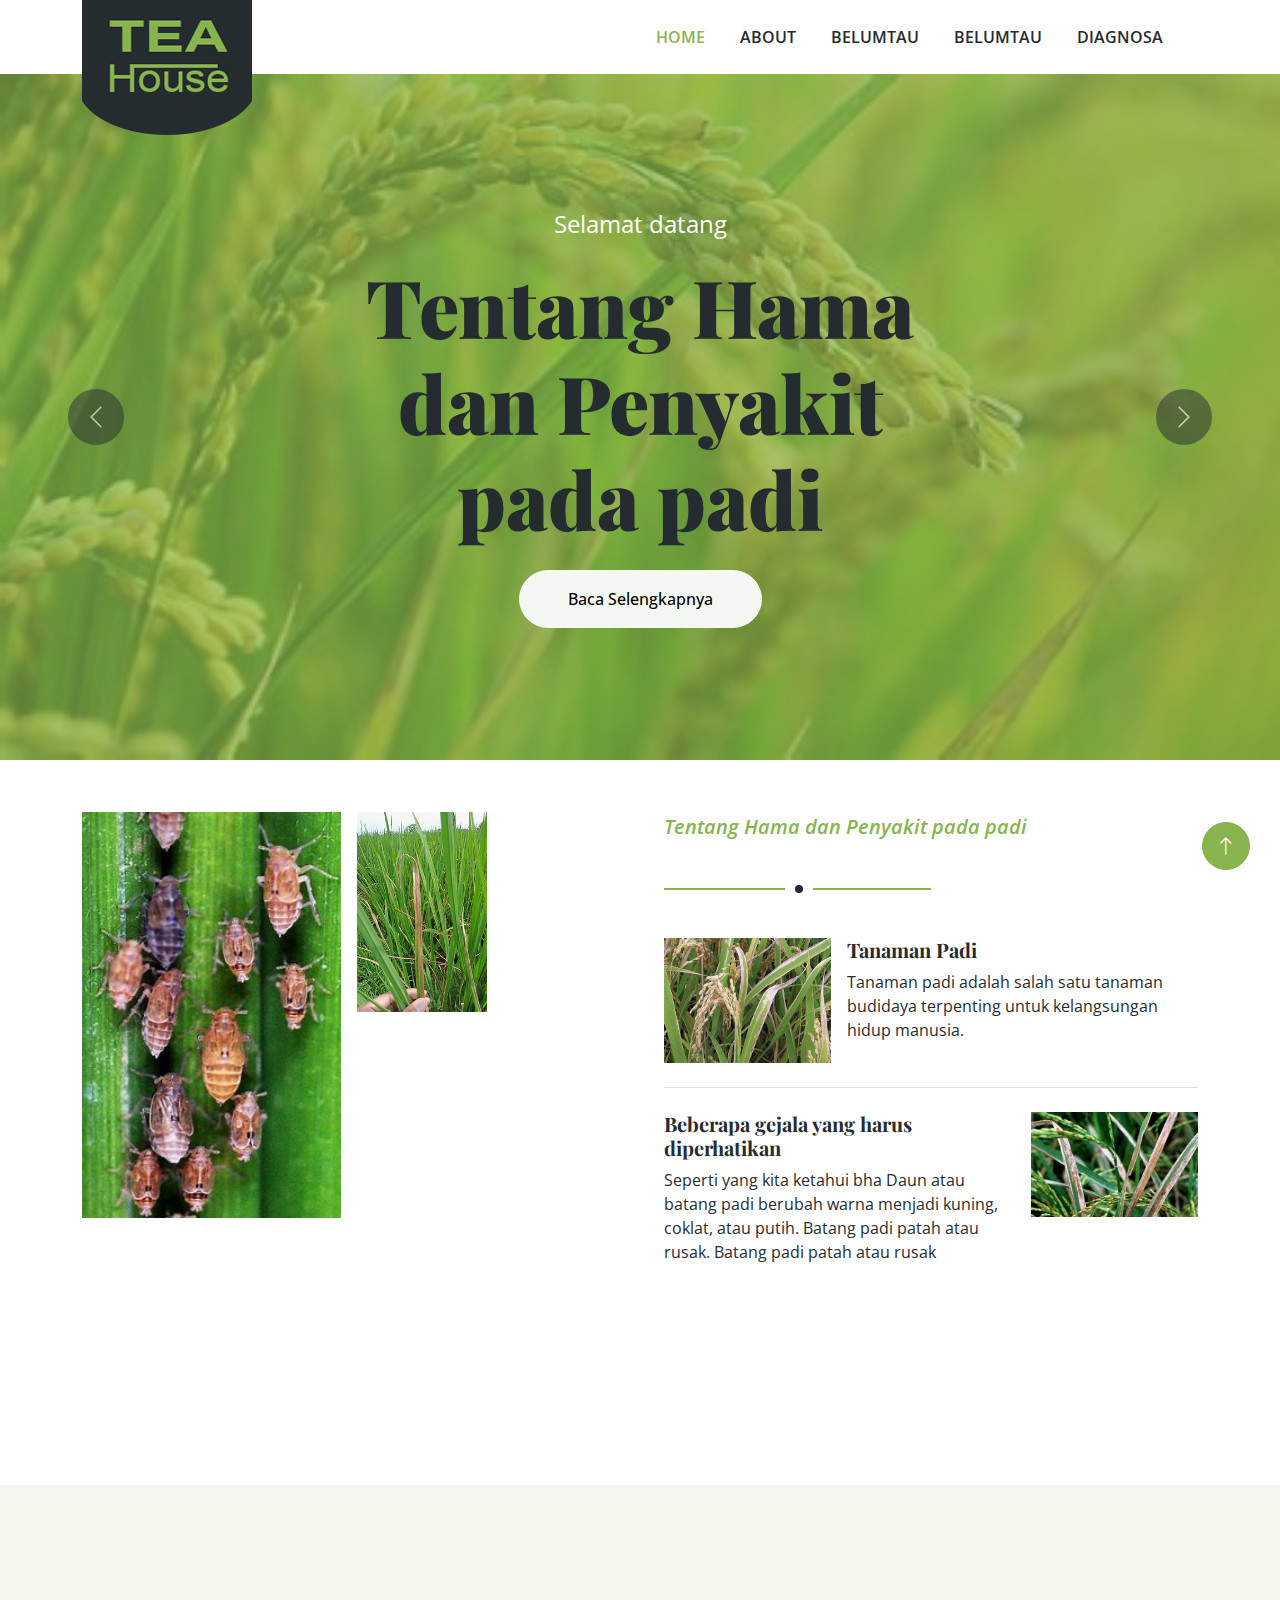
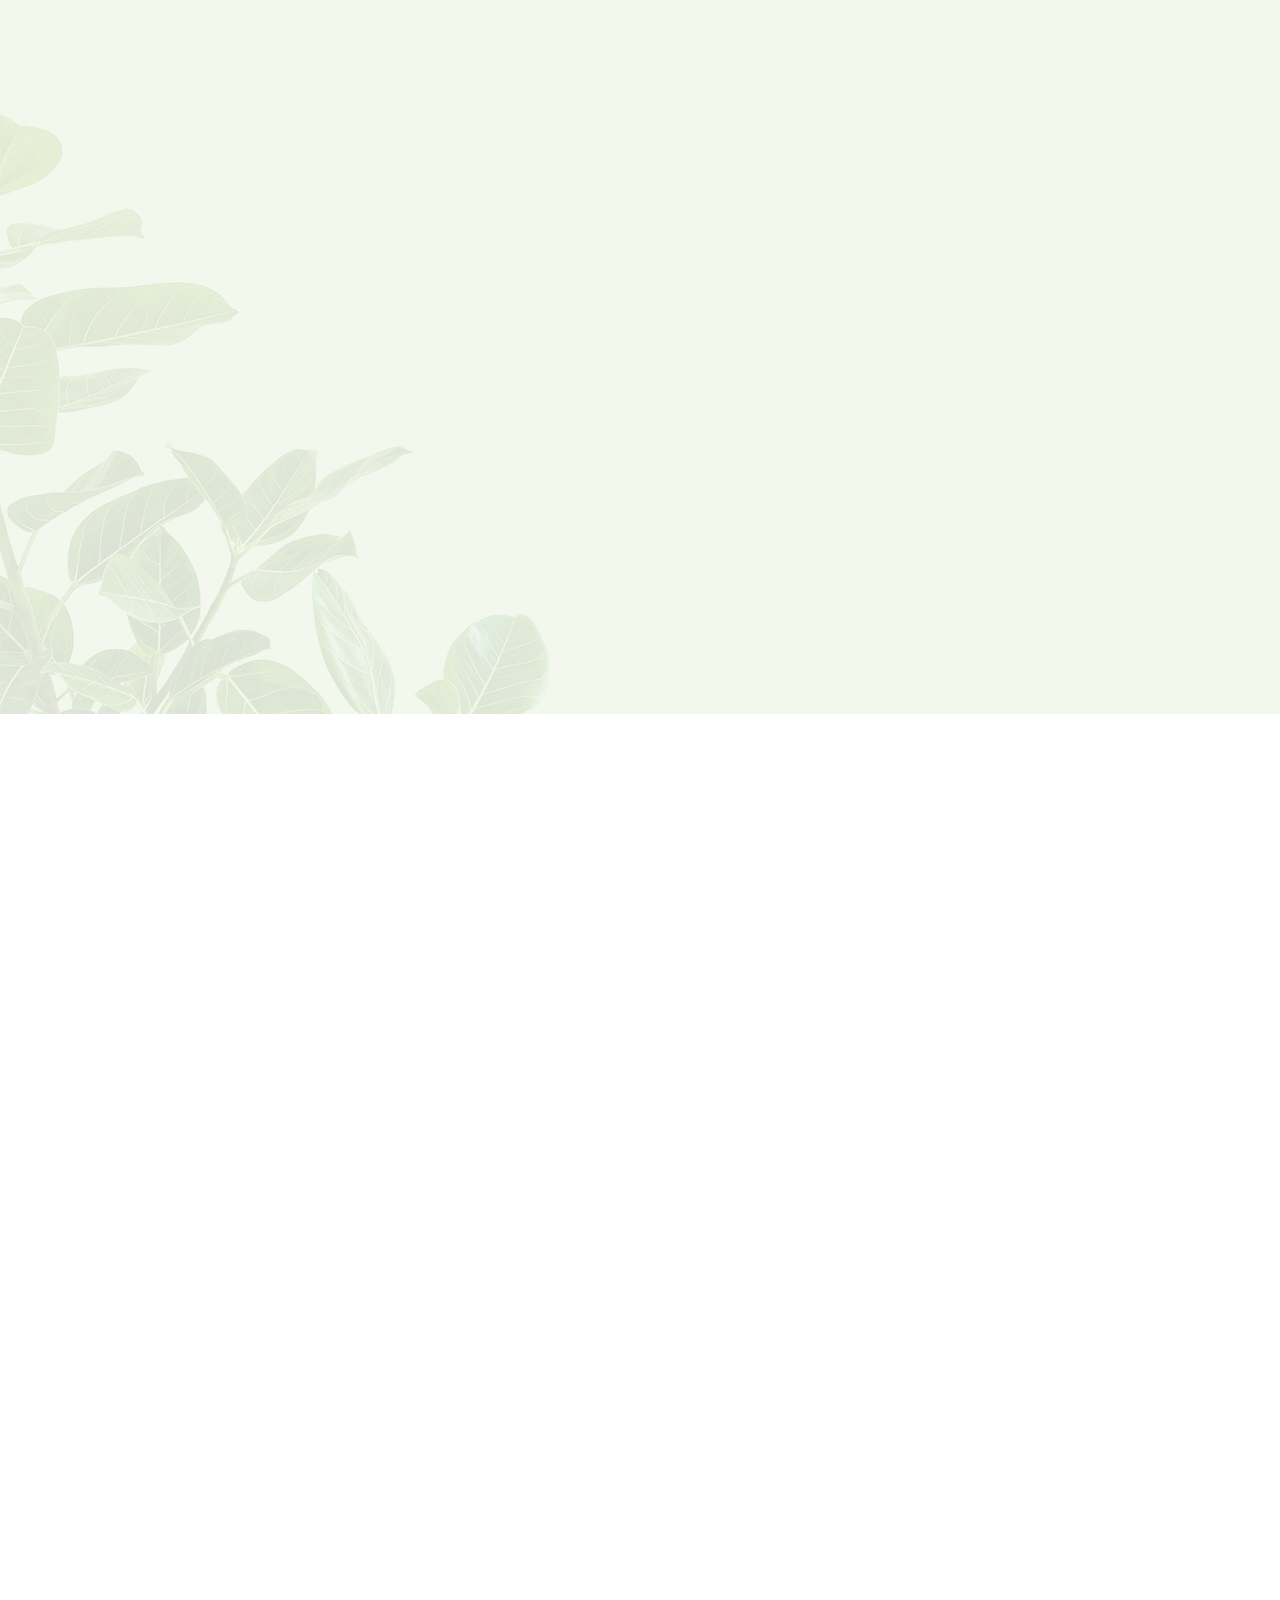
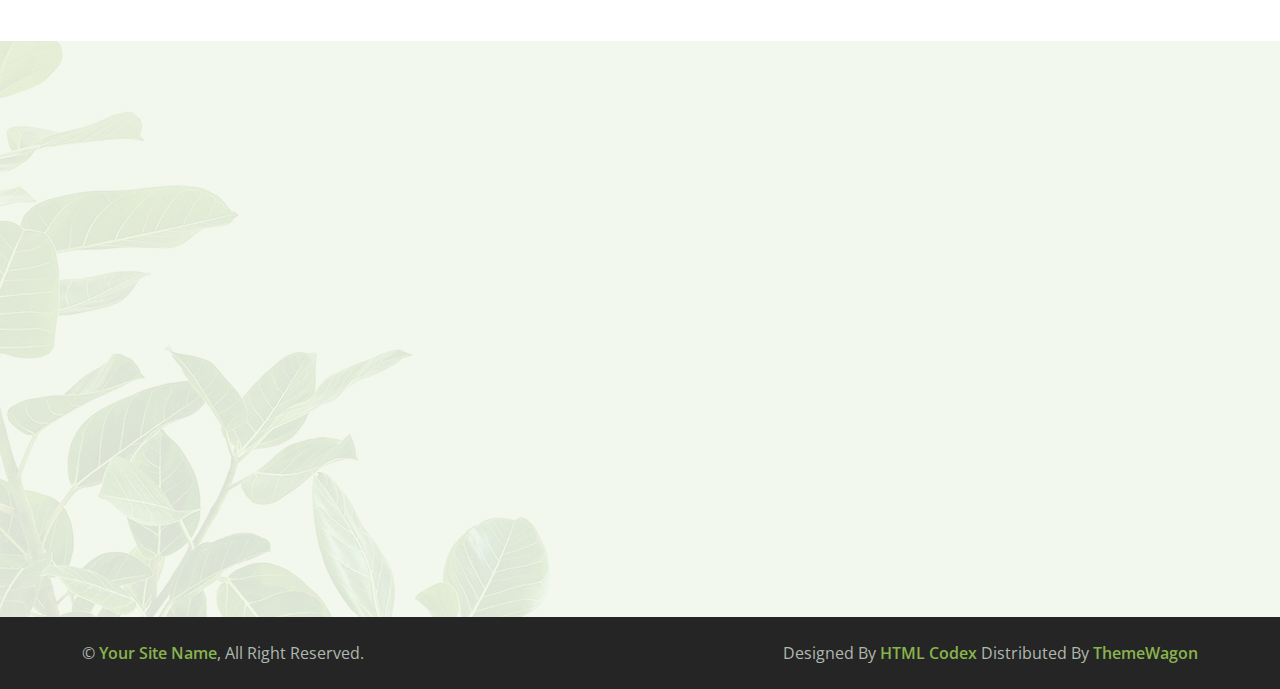
==== Interface/index.html @ 8bc19a16 "[+] Add Interface User" ====
<!DOCTYPE html>
    <html lang="en">
        <head>
            <meta charset="utf-8">
            <title>Tea House - Tea Shop Website Template</title>
            <meta content="width=device-width, initial-scale=1.0" name="viewport">
            <meta content="" name="keywords">
            <meta content="" name="description">
            <!-- Favicon -->
            <link href="img/favicon.ico" rel="icon">
            <!-- Google Web Fonts -->
            <link rel="preconnect" href="https://fonts.googleapis.com">
            <link rel="preconnect" href="https://fonts.gstatic.com" crossorigin>
            <link href="https://fonts.googleapis.com/css2?family=Open+Sans:wght@400;600&family=Playfair+Display:wght@700;900&display=swap" rel="stylesheet">
            <!-- Icon Font Stylesheet -->
            <link href="https://cdnjs.cloudflare.com/ajax/libs/font-awesome/5.10.0/css/all.min.css" rel="stylesheet">
            <link href="https://cdn.jsdelivr.net/npm/bootstrap-icons@1.4.1/font/bootstrap-icons.css" rel="stylesheet">
            <!-- Libraries Stylesheet -->
            <link href="lib/animate/animate.min.css" rel="stylesheet">
            <link href="lib/owlcarousel/assets/owl.carousel.min.css" rel="stylesheet">
            <!-- Customized Bootstrap Stylesheet -->
            <link href="css/bootstrap.min.css" rel="stylesheet">
            <!-- Template Stylesheet -->
            <link href="css/style.css" rel="stylesheet">
        </head>

            <body>
<!-- Spinner Start -->
                <div id="spinner" class="show bg-white position-fixed translate-middle w-100 vh-100 top-50 start-50 d-flex align-items-center justify-content-center">
                    <div class="spinner-border text-primary" role="status" style="width: 3rem; height: 3rem;"></div>
                </div>
<!-- Spinner End -->

<!-- Navbar Start -->
                <div class="container-fluid bg-white sticky-top">
                    <div class="container">
                        <nav class="navbar navbar-expand-lg bg-white navbar-light py-2 py-lg-0">
                            <a href="index.html" class="navbar-brand">
                                <img class="img-fluid" src="img/logo.png" alt="Logo">
                            </a>
                            <button type="button" class="navbar-toggler ms-auto me-0" data-bs-toggle="collapse" data-bs-target="#navbarCollapse">
                                <span class="navbar-toggler-icon"></span>
                            </button>
                            <div class="collapse navbar-collapse" id="navbarCollapse">
                                <div class="navbar-nav ms-auto">
                                    <a href="index.html" class="nav-item nav-link active">Home</a>
                                    <a href="index.html" class="nav-item nav-link halo">About</a>
                                    <a href="index.html" class="nav-item nav-link">belumtau</a>
                                    <a href="index.html" class="nav-item nav-link">belumtau</a>
                                    <a href="form.html" class="nav-item nav-link">diagnosa</a>
                                </div>
                            </div>
                        </nav>
                    </div>
                </div>
<!-- Navbar End -->

<!-- Carousel Start -->
                <div class="container-fluid px-0 mb-5">
                    <div id="header-carousel" class="carousel slide carousel-fade" data-bs-ride="carousel">
                        <div class="carousel-inner">
                            <div class="carousel-item active">
                                <img class="w-100" src="img/bg3.jpg" alt="Image">
                                <div class="carousel-caption">
                                    <div class="container">
                                        <div class="row justify-content-center">
                                            <div class="col-lg-7 text-center">
                                                <p class="fs-4 text-white animated zoomIn">Selamat datang</p>
                                                <h1 class="display-1 text-dark mb-4 animated zoomIn">Tentang Hama dan Penyakit pada padi</h1>
                                                <a href="about.html" class="btn btn-light rounded-pill py-3 px-5 animated zoomIn">Baca Selengkapnya</a>
                                            </div>
                                        </div>
                                    </div>
                                </div>
                            </div>
                            <div class="carousel-item">
                                <img class="w-100" src="img/bg2.jpg" alt="Image">
                                <div class="carousel-caption">
                                    <div class="container">
                                        <div class="row justify-content-center">
                                            <div class="col-lg-7 text-center">
                                                <p class="fs-4 text-white animated zoomIn">Selamat datang</p>
                                                <h1 class="display-1 text-dark mb-4 animated zoomIn">Apa gejala Hama dan Penyakit pada padi?</h1>
                                                <a href="about.html" class="btn btn-light rounded-pill py-3 px-5 animated zoomIn">Baca Selengkapnya</a>
                                            </div>
                                        </div>
                                    </div>
                                </div>
                            </div>
                            <div class="carousel-item">
                                <img class="w-100" src="img/bg.jpg" alt="Image">
                                <div class="carousel-caption">
                                    <div class="container">
                                        <div class="row justify-content-center">
                                            <div class="col-lg-7 text-center">
                                                <p class="fs-4 text-white animated zoomIn">Selamat datang</p>
                                                <h1 class="display-1 text-dark mb-4 animated zoomIn">Apakah Hama dan Penyakit pada padi dapat disembuhkan?</h1>
                                                <a href="about.html" class="btn btn-light rounded-pill py-3 px-5 animated zoomIn">Baca Selengkapnya</a>
                                            </div>
                                        </div>
                                    </div>
                                </div>
                            </div>
                        </div>
                        <button class="carousel-control-prev" type="button" data-bs-target="#header-carousel"
                            data-bs-slide="prev">
                            <span class="carousel-control-prev-icon" aria-hidden="true"></span>
                            <span class="visually-hidden">Previous</span>
                        </button>
                        <button class="carousel-control-next" type="button" data-bs-target="#header-carousel"
                            data-bs-slide="next">
                            <span class="carousel-control-next-icon" aria-hidden="true"></span>
                            <span class="visually-hidden">Next</span>
                        </button>
                    </div>
                </div>
<!-- Carousel End -->


                <!-- About Start -->
                <div class="container-xxl py-1" id="halo">
                    <div class="container">
                        <div class="row g-5">
                            <div class="col-lg-6">
                                <div class="row g-3">
                                    <div class="col-6 text-end">
                                        <img class="img-fluid bg-white w-100 mb-3 wow fadeIn" data-wow-delay="0.1s" src="img/hama.jpg" alt="">
                                        <img class="img-fluid bg-white w-50 wow fadeIn" data-wow-delay="0.2s" src="img/hama2.jpg" alt="">
                                    </div>
                                    <div class="col-6">
                                        <img class="img-fluid bg-white w-50 mb-3 wow fadeIn" data-wow-delay="0.3s" src="img/penyakit.jpg" alt="">
                                        <img class="img-fluid bg-white w-100 wow fadeIn" data-wow-delay="0.4s" src="img/penyakit2.jpg" alt="">
                                    </div>
                                </div>
                            </div>
                            <div class="col-lg-6 wow fadeIn" data-wow-delay="0.5s">
                                <div class="section-title">
                                    <p class="fs-5 fw-medium fst-italic text-primary">Tentang Hama dan Penyakit pada padi</p>
                                </div>
                                <div class="row g-3 mb-4">
                                    <div class="col-sm-4">
                                        <img class="img-fluid bg-white w-100" src="img/about1.jpg" alt="">
                                    </div>
                                    <div class="col-sm-8">
                                        <h5>Tanaman Padi</h5>
                                        <p class="mb-0">Tanaman padi adalah salah satu tanaman budidaya terpenting untuk kelangsungan hidup manusia.</p>
                                    </div>
                                </div>
                                <div class="border-top mb-4"></div>
                                <div class="row g-3">
                                    <div class="col-sm-8">
                                        <h5>Beberapa gejala yang harus diperhatikan</h5>
                                        <p class="mb-0">Seperti yang kita ketahui bha Daun atau batang padi berubah warna menjadi kuning, coklat, atau putih. Batang padi patah atau rusak.
                                            Batang padi patah atau rusak </p>
                                    </div>
                                    <div class="col-sm-4">
                                        <img class="img-fluid bg-white w-100" src="img/about2.jpg" alt="">
                                    </div>
                                </div>
                            </div>
                        </div>
                    </div>
                </div>
                <!-- About End -->


                <!-- Products Start -->
                <div class="container-fluid product py-5 my-5">
                    <div class="container py-5">
                        <div class="section-title text-center mx-auto wow fadeInUp" data-wow-delay="0.1s" style="max-width: 500px;">
                            <p class="fs-5 fw-medium fst-italic text-primary">Our Products</p>
                            <h1 class="display-6">Tea has a complex positive effect on the body</h1>
                        </div>
                        <div class="owl-carousel product-carousel wow fadeInUp" data-wow-delay="0.5s">
                            <a href="" class="d-block product-item rounded">
                                <img src="img/product-1.jpg" alt="">
                                <div class="bg-white shadow-sm text-center p-4 position-relative mt-n5 mx-4">
                                    <h4 class="text-primary">Green Tea</h4>
                                    <span class="text-body">Diam dolor diam ipsum sit diam amet diam et eos. Clita erat ipsum</span>
                                </div>
                            </a>
                            <a href="" class="d-block product-item rounded">
                                <img src="img/product-2.jpg" alt="">
                                <div class="bg-white shadow-sm text-center p-4 position-relative mt-n5 mx-4">
                                    <h4 class="text-primary">Black Tea</h4>
                                    <span class="text-body">Diam dolor diam ipsum sit diam amet diam et eos. Clita erat ipsum</span>
                                </div>
                            </a>
                            <a href="" class="d-block product-item rounded">
                                <img src="img/product-3.jpg" alt="">
                                <div class="bg-white shadow-sm text-center p-4 position-relative mt-n5 mx-4">
                                    <h4 class="text-primary">Spiced Tea</h4>
                                    <span class="text-body">Diam dolor diam ipsum sit diam amet diam et eos. Clita erat ipsum</span>
                                </div>
                            </a>
                            <a href="" class="d-block product-item rounded">
                                <img src="img/product-4.jpg" alt="">
                                <div class="bg-white shadow-sm text-center p-4 position-relative mt-n5 mx-4">
                                    <h4 class="text-primary">Organic Tea</h4>
                                    <span class="text-body">Diam dolor diam ipsum sit diam amet diam et eos. Clita erat ipsum</span>
                                </div>
                            </a>
                        </div>
                    </div>
                </div>
                <!-- Products End -->

                <!-- Store Start -->
                <div class="container-xxl py-5">
                    <div class="container">
                        <div class="section-title text-center mx-auto wow fadeInUp" data-wow-delay="0.1s" style="max-width: 500px;">
                            <p class="fs-5 fw-medium fst-italic text-primary">Online Store</p>
                            <h1 class="display-6">Want to stay healthy? Choose tea taste</h1>
                        </div>
                        <div class="row g-4">
                            <div class="col-lg-4 col-md-6 wow fadeInUp" data-wow-delay="0.1s">
                                <div class="store-item position-relative text-center">
                                    <img class="img-fluid" src="img/store-product-1.jpg" alt="">
                                    <div class="p-4">
                                        <div class="text-center mb-3">
                                            <small class="fa fa-star text-primary"></small>
                                            <small class="fa fa-star text-primary"></small>
                                            <small class="fa fa-star text-primary"></small>
                                            <small class="fa fa-star text-primary"></small>
                                            <small class="fa fa-star text-primary"></small>
                                        </div>
                                        <h4 class="mb-3">Nature close tea</h4>
                                        <p>Aliqu diam amet diam et eos. Clita erat ipsum lorem erat ipsum lorem sit sed</p>
                                        <h4 class="text-primary">$19.00</h4>
                                    </div>
                                    <div class="store-overlay">
                                        <a href="" class="btn btn-primary rounded-pill py-2 px-4 m-2">More Detail <i class="fa fa-arrow-right ms-2"></i></a>
                                        <a href="" class="btn btn-dark rounded-pill py-2 px-4 m-2">Add to Cart <i class="fa fa-cart-plus ms-2"></i></a>
                                    </div>
                                </div>
                            </div>
                            <div class="col-lg-4 col-md-6 wow fadeInUp" data-wow-delay="0.3s">
                                <div class="store-item position-relative text-center">
                                    <img class="img-fluid" src="img/store-product-2.jpg" alt="">
                                    <div class="p-4">
                                        <div class="text-center mb-3">
                                            <small class="fa fa-star text-primary"></small>
                                            <small class="fa fa-star text-primary"></small>
                                            <small class="fa fa-star text-primary"></small>
                                            <small class="fa fa-star text-primary"></small>
                                            <small class="fa fa-star text-primary"></small>
                                        </div>
                                        <h4 class="mb-3">Green tea tulsi</h4>
                                        <p>Aliqu diam amet diam et eos. Clita erat ipsum lorem erat ipsum lorem sit sed</p>
                                        <h4 class="text-primary">$19.00</h4>
                                    </div>
                                    <div class="store-overlay">
                                        <a href="" class="btn btn-primary rounded-pill py-2 px-4 m-2">More Detail <i class="fa fa-arrow-right ms-2"></i></a>
                                        <a href="" class="btn btn-dark rounded-pill py-2 px-4 m-2">Add to Cart <i class="fa fa-cart-plus ms-2"></i></a>
                                    </div>
                                </div>
                            </div>
                            <div class="col-lg-4 col-md-6 wow fadeInUp" data-wow-delay="0.5s">
                                <div class="store-item position-relative text-center">
                                    <img class="img-fluid" src="img/store-product-3.jpg" alt="">
                                    <div class="p-4">
                                        <div class="text-center mb-3">
                                            <small class="fa fa-star text-primary"></small>
                                            <small class="fa fa-star text-primary"></small>
                                            <small class="fa fa-star text-primary"></small>
                                            <small class="fa fa-star text-primary"></small>
                                            <small class="fa fa-star text-primary"></small>
                                        </div>
                                        <h4 class="mb-3">Instant tea premix</h4>
                                        <p>Aliqu diam amet diam et eos. Clita erat ipsum lorem erat ipsum lorem sit sed</p>
                                        <h4 class="text-primary">$19.00</h4>
                                    </div>
                                    <div class="store-overlay">
                                        <a href="" class="btn btn-primary rounded-pill py-2 px-4 m-2">More Detail <i class="fa fa-arrow-right ms-2"></i></a>
                                        <a href="" class="btn btn-dark rounded-pill py-2 px-4 m-2">Add to Cart <i class="fa fa-cart-plus ms-2"></i></a>
                                    </div>
                                </div>
                            </div>
                            <div class="col-12 text-center wow fadeInUp" data-wow-delay="0.1s">
                                <a href="" class="btn btn-primary rounded-pill py-3 px-5">View More Products</a>
                            </div>
                        </div>
                    </div>
                </div>
                <!-- Store End -->

<!-- Article Start -->
                <div class="container-xxl product py-5">
                    <div class="container">
                        <div class="row g-5">
                            <div class="col-lg-5 wow fadeIn" data-wow-delay="0.1s">
                                <img class="img-fluid" src="img/article.jpg" alt="">
                            </div>
                            <div class="col-lg-6 wow fadeIn" data-wow-delay="0.5s">
                                <div class="section-title">
                                    <p class="fs-5 fw-medium fst-italic text-primary">Featured Acticle</p>
                                    <h1 class="display-6">The history of tea leaf in the world</h1>
                                </div>
                                <p class="mb-4">Tempor erat elitr rebum at clita. Diam dolor diam ipsum sit. Aliqu diam amet diam et eos. Clita erat ipsum et lorem et sit, sed stet lorem sit clita duo justo magna dolore erat amet</p>
                                <p class="mb-4">Diam dolor diam ipsum sit. Aliqu diam amet diam et eos. Clita erat ipsum et lorem et sit, sed stet lorem sit clita duo justo magna. Tempor erat elitr rebum at clita.</p>
                                <a href="" class="btn btn-primary rounded-pill py-3 px-5">Read More</a>
                            </div>
                        </div>
                    </div>
                </div>
<!-- Article End -->

<!-- Copyright Start -->
                <div class="container-fluid copyright py-4">
                    <div class="container">
                        <div class="row">
                            <div class="col-md-6 text-center text-md-start mb-3 mb-md-0">
                                &copy; <a class="fw-medium" href="#">Your Site Name</a>, All Right Reserved.
                            </div>
                            <div class="col-md-6 text-center text-md-end">
                                <!--/*** This template is free as long as you keep the footer author’s credit link/attribution link/backlink. If you'd like to use the template without the footer author’s credit link/attribution link/backlink, you can purchase the Credit Removal License from "https://htmlcodex.com/credit-removal". Thank you for your support. ***/-->
                                Designed By <a class="fw-medium" href="https://htmlcodex.com">HTML Codex</a> Distributed By <a class="fw-medium" href="https://themewagon.com">ThemeWagon</a>
                            </div>
                        </div>
                    </div>
                </div>
<!-- Copyright End -->

<!-- Back to Top -->
                <a href="#" class="btn btn-lg btn-primary btn-lg-square rounded-circle back-to-top"><i class="bi bi-arrow-up"></i></a>

<!-- JavaScript Libraries -->
                <script src="https://ajax.googleapis.com/ajax/libs/jquery/3.6.1/jquery.min.js"></script>
                <script src="https://cdn.jsdelivr.net/npm/bootstrap@5.0.0/dist/js/bootstrap.bundle.min.js"></script>
                <script src="lib/wow/wow.min.js"></script>
                <script src="lib/easing/easing.min.js"></script>
                <script src="lib/waypoints/waypoints.min.js"></script>
                <script src="lib/owlcarousel/owl.carousel.min.js"></script>
<!-- Template Javascript -->
                <script src="js/main.js"></script>
            </body>
    </html>
---- Interface/css/style.css ----
/********** Template CSS **********/
:root {
    --primary: #88B44E;
    --secondary: #FB9F38;
    --light: #F5F8F2;
    --dark: #252C30;
}

.back-to-top {
    position: fixed;
    display: none;
    right: 30px;
    bottom: 30px;
    z-index: 99;
}

.fw-medium {
    font-weight: 600;
}

.fw-bold {
    font-weight: 700;
}

.fw-black {
    font-weight: 900;
}


/*** Spinner ***/
#spinner {
    opacity: 0;
    visibility: hidden;
    transition: opacity .5s ease-out, visibility 0s linear .5s;
    z-index: 99999;
}

#spinner.show {
    transition: opacity .5s ease-out, visibility 0s linear 0s;
    visibility: visible;
    opacity: 1;
}


/*** Button ***/
.btn {
    transition: .5s;
    font-weight: 500;
}

.btn-primary,
.btn-outline-primary:hover {
    color: var(--light);
}

.btn-secondary,
.btn-outline-secondary:hover {
    color: var(--dark);
}

.btn-square {
    width: 38px;
    height: 38px;
}

.btn-sm-square {
    width: 32px;
    height: 32px;
}

.btn-lg-square {
    width: 48px;
    height: 48px;
}

.btn-square,
.btn-sm-square,
.btn-lg-square {
    padding: 0;
    display: flex;
    align-items: center;
    justify-content: center;
    font-weight: normal;
}


/*** Navbar ***/
.sticky-top {
    top: -150px;
    transition: .5s;
}

.navbar .navbar-brand {
    position: absolute;
    padding: 0;
    width: 170px;
    height: 135px;
    top: 0;
    left: 0;
}

.navbar .navbar-nav .nav-link {
    margin-right: 35px;
    padding: 25px 0;
    color: var(--dark);
    font-weight: 600;
    text-transform: uppercase;
    outline: none;
}

.navbar .navbar-nav .nav-link:hover,
.navbar .navbar-nav .nav-link.active {
    color: var(--primary);
}

.navbar .dropdown-toggle::after {
    border: none;
    content: "\f107";
    font-family: "Font Awesome 5 Free";
    font-weight: 900;
    vertical-align: middle;
    margin-left: 8px;
}

@media (max-width: 991.98px) {
    .navbar .navbar-brand {
        width: 126px;
        height: 100px;
    }

    .navbar .navbar-nav .nav-link  {
        margin-right: 0;
        padding: 10px 0;
    }

    .navbar .navbar-nav {
        margin-top: 75px;
        border-top: 1px solid #EEEEEE;
    }
}

@media (min-width: 992px) {
    .navbar .nav-item .dropdown-menu {
        display: block;
        border: none;
        margin-top: 0;
        top: 150%;
        opacity: 0;
        visibility: hidden;
        transition: .5s;
    }

    .navbar .nav-item:hover .dropdown-menu {
        top: 100%;
        visibility: visible;
        transition: .5s;
        opacity: 1;
    }
}


/*** Header ***/
.carousel-caption {
    top: 0;
    left: 0;
    right: 0;
    bottom: 0;
    display: flex;
    align-items: center;
    background: rgba(136, 180, 78, .7);
    z-index: 1;
}

.carousel-control-prev,
.carousel-control-next {
    width: 15%;
}

.carousel-control-prev-icon,
.carousel-control-next-icon {
    width: 3.5rem;
    height: 3.5rem;
    border-radius: 3.5rem;
    background-color: var(--dark);
    border: 15px solid var(--dark);
}

@media (max-width: 768px) {
    #header-carousel .carousel-item {
        position: relative;
        min-height: 450px;
    }
    
    #header-carousel .carousel-item img {
        position: absolute;
        width: 100%;
        height: 100%;
        object-fit: cover;
    }
}

.page-header {
    background: linear-gradient(rgba(136, 180, 78, .7), rgba(136, 180, 78, .7)), url(../img/carousel-1.jpg) center center no-repeat;
    background-size: cover;
}

.page-header .breadcrumb-item+.breadcrumb-item::before {
    color: var(--light);
}

.page-header .breadcrumb-item,
.page-header .breadcrumb-item a {
    font-size: 18px;
    color: var(--light);
}


/*** Section Title ***/
.section-title {
    position: relative;
    margin-bottom: 3rem;
    padding-bottom: 2rem;
}

.section-title::before {
    position: absolute;
    content: "";
    width: 50%;
    height: 2px;
    bottom: 0;
    left: 0;
    background: var(--primary);
}

.section-title::after {
    position: absolute;
    content: "";
    width: 28px;
    height: 28px;
    bottom: -13px;
    left: calc(25% - 13px);
    background: var(--dark);
    border: 10px solid #FFFFFF;
    border-radius: 28px;
}

.section-title.text-center::before {
    left: 25%;
}

.section-title.text-center::after {
    left: calc(50% - 13px);
}


/*** Products ***/
.product {
    background: linear-gradient(rgba(136, 180, 78, .1), rgba(136, 180, 78, .1)), url(../img/product-bg.png) left bottom no-repeat;
    background-size: auto;
}

.product-carousel .owl-nav {
    display: flex;
    justify-content: center;
    margin-top: 30px;
}

.product-carousel .owl-nav .owl-prev,
.product-carousel .owl-nav .owl-next {
    margin: 0 10px;
    width: 55px;
    height: 55px;
    display: flex;
    align-items: center;
    justify-content: center;
    color: #FFFFFF;
    background: var(--primary);
    border-radius: 55px;
    box-shadow: 0 0 45px rgba(0, 0, 0, .15);
    font-size: 25px;
    transition: .5s;
}

.product-carousel .owl-nav .owl-prev:hover,
.product-carousel .owl-nav .owl-next:hover {
    background: #FFFFFF;
    color: var(--primary);
}


/*** About ***/
.video {
    background: linear-gradient(rgba(136, 180, 78, .85), rgba(136, 180, 78, .85)), url(../img/video-bg.jpg) center center no-repeat;
    background-size: cover;
}

.btn-play {
    position: relative;
    display: block;
    box-sizing: content-box;
    width: 65px;
    height: 75px;
    border-radius: 100%;
    border: none;
    outline: none !important;
    padding: 28px 30px 30px 38px;
    background: #FFFFFF;
}

.btn-play:before {
    content: "";
    position: absolute;
    z-index: 0;
    left: 50%;
    top: 50%;
    transform: translateX(-50%) translateY(-50%);
    display: block;
    width: 120px;
    height: 120px;
    background: #FFFFFF;
    border-radius: 100%;
    animation: pulse-border 1500ms ease-out infinite;
}

.btn-play:after {
    content: "";
    position: absolute;
    z-index: 1;
    left: 50%;
    top: 50%;
    transform: translateX(-50%) translateY(-50%);
    display: block;
    width: 120px;
    height: 120px;
    background: #FFFFFF;
    border-radius: 100%;
    transition: all 200ms;
}

.btn-play span {
    display: block;
    position: relative;
    z-index: 3;
    width: 0;
    height: 0;
    left: 13px;
    border-left: 40px solid var(--primary);
    border-top: 28px solid transparent;
    border-bottom: 28px solid transparent;
}

@keyframes pulse-border {
    0% {
        transform: translateX(-50%) translateY(-50%) translateZ(0) scale(1);
        opacity: 1;
    }

    100% {
        transform: translateX(-50%) translateY(-50%) translateZ(0) scale(2);
        opacity: 0;
    }
}

.modal-video .modal-dialog {
    position: relative;
    max-width: 800px;
    margin: 60px auto 0 auto;
}

.modal-video .modal-body {
    position: relative;
    padding: 0px;
}

.modal-video .close {
    position: absolute;
    width: 30px;
    height: 30px;
    right: 0px;
    top: -30px;
    z-index: 999;
    font-size: 30px;
    font-weight: normal;
    color: #FFFFFF;
    background: #000000;
    opacity: 1;
}


/*** Store ***/
.store-item .store-overlay {
    position: absolute;
    top: 0;
    left: 0;
    width: 100%;
    height: 100%;
    display: flex;
    flex-direction: column;
    align-items: center;
    justify-content: center;
    background: rgba(138, 180, 78, .3);
    opacity: 0;
    transition: .5s;
}

.store-item:hover .store-overlay {
    opacity: 1;
}


/*** Contact ***/
.contact .btn-square {
    width: 100px;
    height: 100px;
    border: 20px solid var(--light);
    background: var(--primary);
    border-radius: 50px;
}


/*** Testimonial ***/
.testimonial {
    background: linear-gradient(rgba(136, 180, 78, .85), rgba(136, 180, 78, .85)), url(../img/testimonial-bg.jpg) center center no-repeat;
    background-size: cover;
}

.testimonial-item {
    margin: 0 auto;
    max-width: 600px;
    text-align: center;
    background: #FFFFFF;
    border: 30px solid var(--primary);
}

.testimonial-item img {
    width: 60px !important;
    height: 60px !important;
    border-radius: 60px;
}

.testimonial-carousel .owl-dots {
    margin-top: 35px;
    display: flex;
    align-items: flex-end;
    justify-content: center;
}

.testimonial-carousel .owl-dot {
    position: relative;
    display: inline-block;
    margin: 0 5px;
    width: 15px;
    height: 15px;
    background: var(--primary);
    border-radius: 15px;
    transition: .5s;
}

.testimonial-carousel .owl-dot.active {
    width: 30px;
    background: var(--dark);
}


/*** Footer ***/
.footer {
    color: #B0B9AE;
}

.footer .btn.btn-link {
    display: block;
    margin-bottom: 5px;
    padding: 0;
    text-align: left;
    color: #B0B9AE;
    font-weight: normal;
    text-transform: capitalize;
    transition: .3s;
}

.footer .btn.btn-link::before {
    position: relative;
    content: "\f105";
    font-family: "Font Awesome 5 Free";
    font-weight: 900;
    color: var(--primary);
    margin-right: 10px;
}

.footer .btn.btn-link:hover {
    color: var(--light);
    letter-spacing: 1px;
    box-shadow: none;
}

.copyright {
    color: #B0B9AE;
}

.copyright {
    background: #252525;
}

.copyright a:hover {
    color: #FFFFFF !important;
}
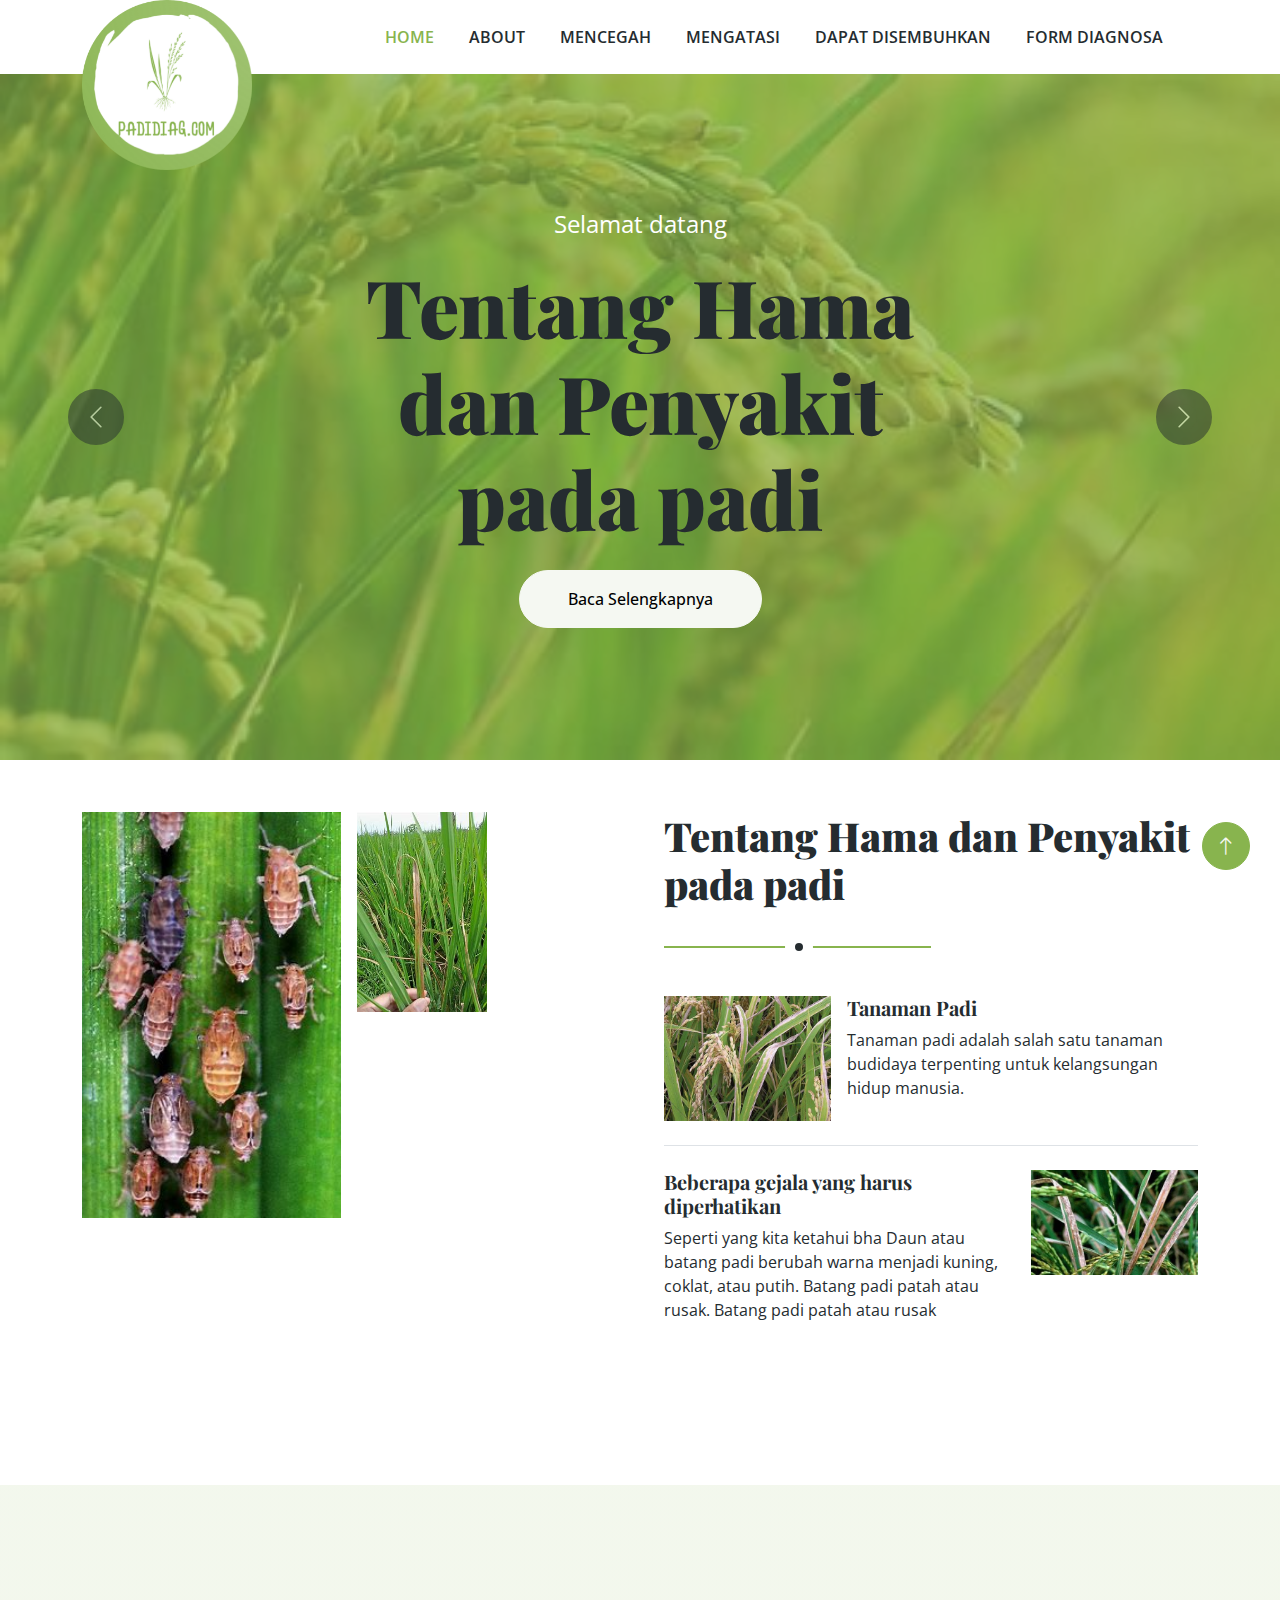
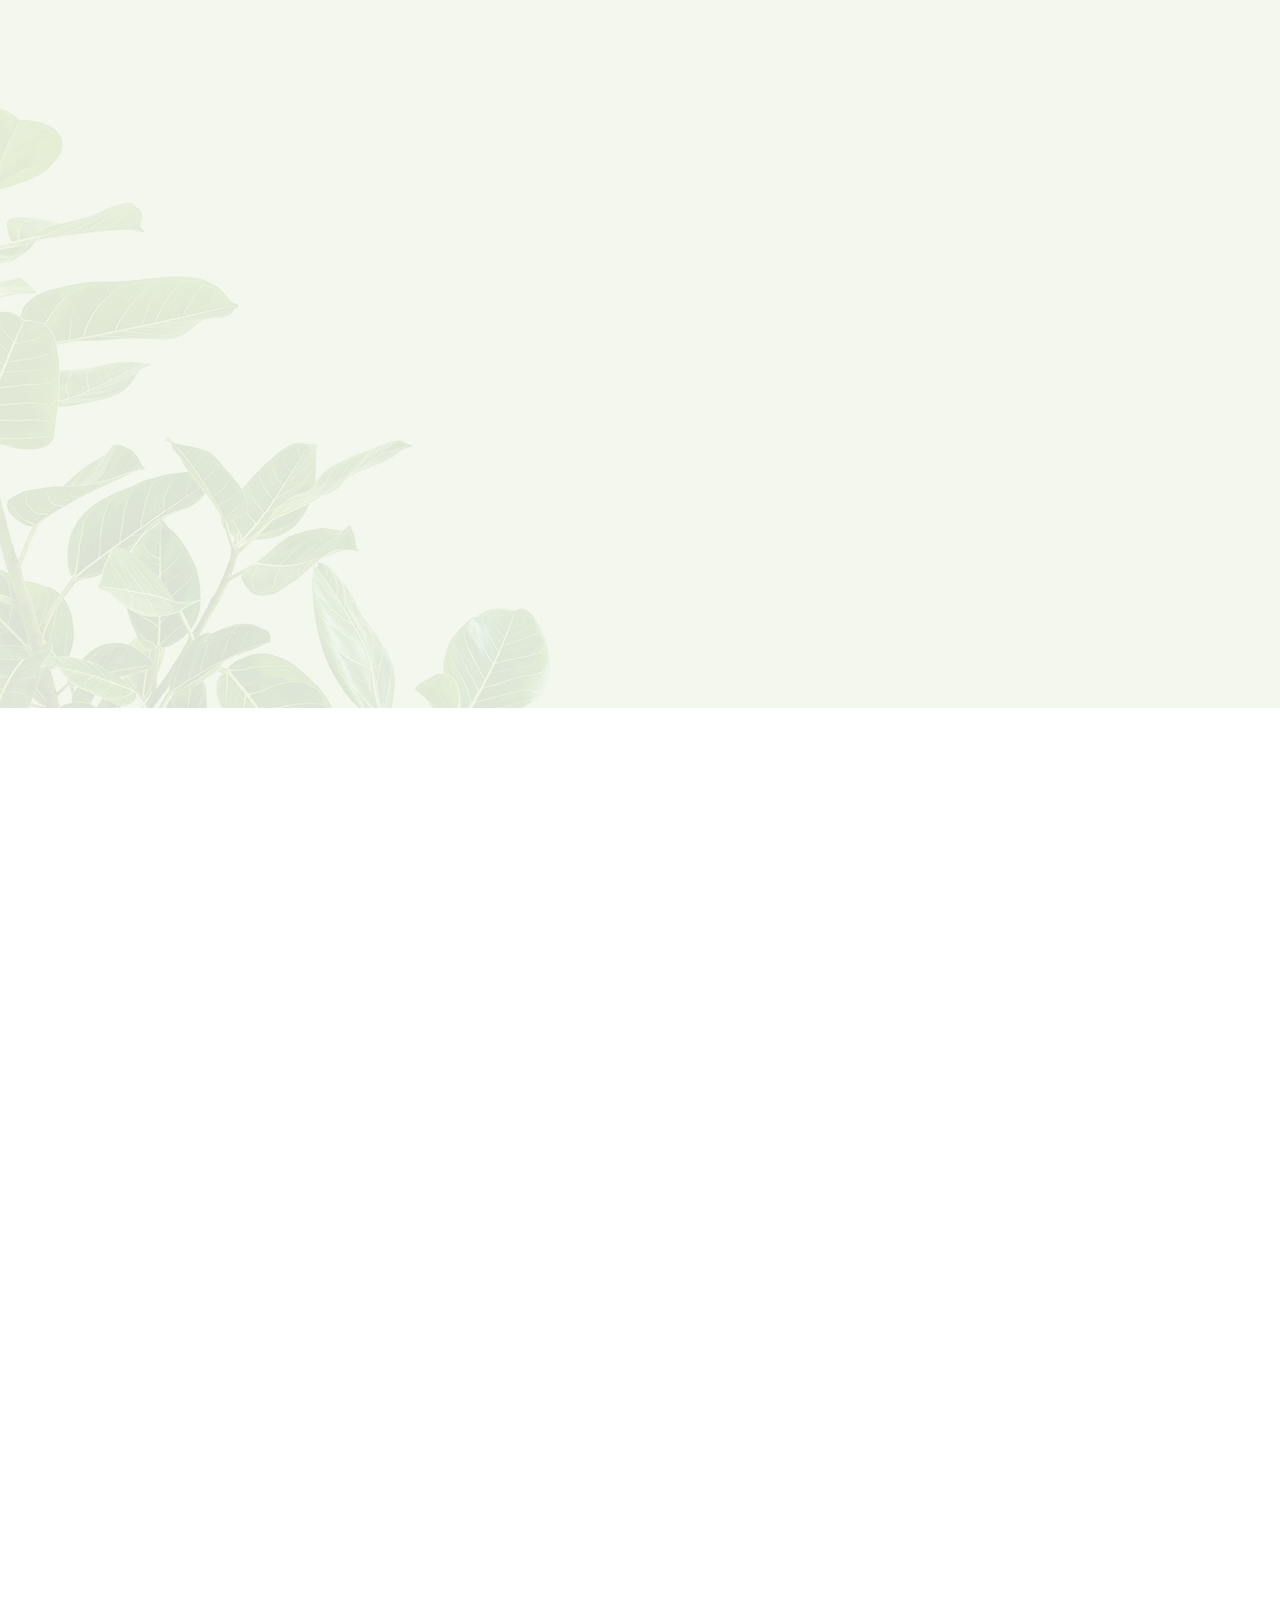
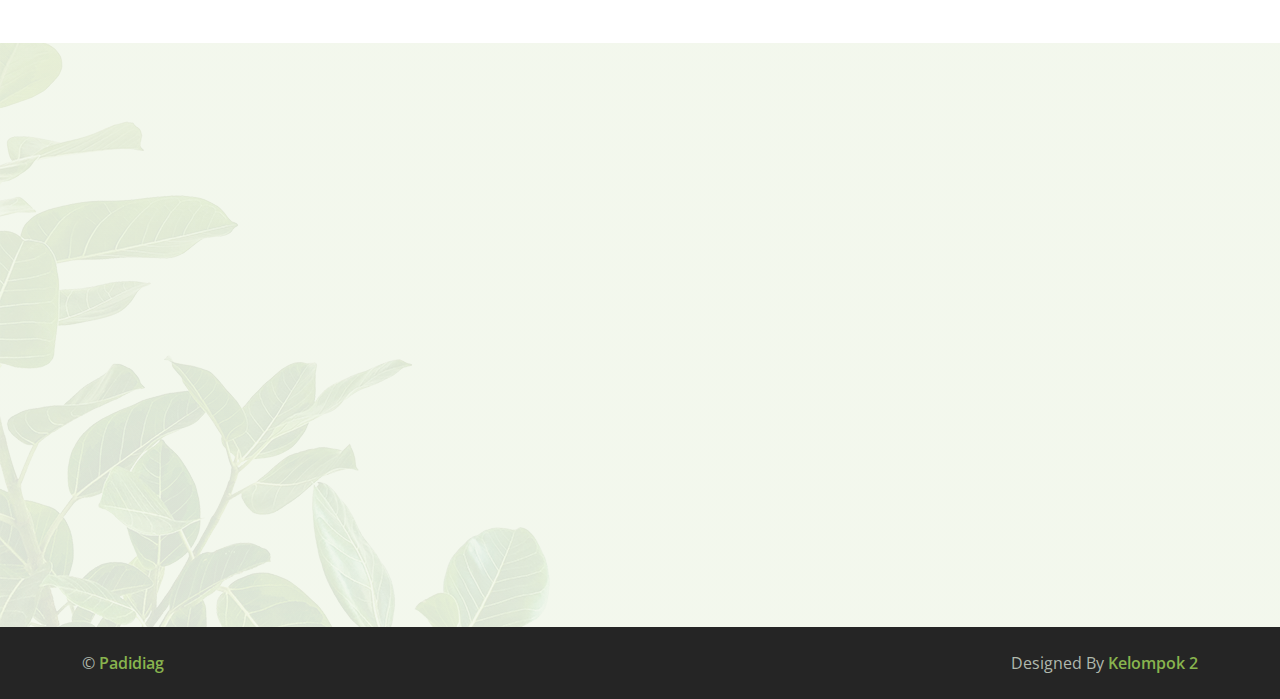
==== commit 9e86b3dd: "[+] Update Page" ====
--- a/Interface/index.html
+++ b/Interface/index.html
@@ -44,10 +44,11 @@
                             <div class="collapse navbar-collapse" id="navbarCollapse">
                                 <div class="navbar-nav ms-auto">
                                     <a href="index.html" class="nav-item nav-link active">Home</a>
-                                    <a href="index.html" class="nav-item nav-link halo">About</a>
-                                    <a href="index.html" class="nav-item nav-link">belumtau</a>
-                                    <a href="index.html" class="nav-item nav-link">belumtau</a>
-                                    <a href="form.html" class="nav-item nav-link">diagnosa</a>
+                                    <a href="#about-section" class="nav-item nav-link">About</a>
+                                    <a href="#mencegah-section" class="nav-item nav-link">Mencegah</a>
+                                    <a href="#mengatasi-section" class="nav-item nav-link">Mengatasi</a>
+                                    <a href="#dapat-disembuhkan" class="nav-item nav-link">Dapat Disembuhkan</a>
+                                    <a href="form.html" class="nav-item nav-link">Form Diagnosa</a>
                                 </div>
                             </div>
                         </nav>
@@ -67,7 +68,7 @@
                                             <div class="col-lg-7 text-center">
                                                 <p class="fs-4 text-white animated zoomIn">Selamat datang</p>
                                                 <h1 class="display-1 text-dark mb-4 animated zoomIn">Tentang Hama dan Penyakit pada padi</h1>
-                                                <a href="about.html" class="btn btn-light rounded-pill py-3 px-5 animated zoomIn">Baca Selengkapnya</a>
+                                                <a href="index.html" class="btn btn-light rounded-pill py-3 px-5 animated zoomIn">Baca Selengkapnya</a>
                                             </div>
                                         </div>
                                     </div>
@@ -81,7 +82,7 @@
                                             <div class="col-lg-7 text-center">
                                                 <p class="fs-4 text-white animated zoomIn">Selamat datang</p>
                                                 <h1 class="display-1 text-dark mb-4 animated zoomIn">Apa gejala Hama dan Penyakit pada padi?</h1>
-                                                <a href="about.html" class="btn btn-light rounded-pill py-3 px-5 animated zoomIn">Baca Selengkapnya</a>
+                                                <a href="index.html" class="btn btn-light rounded-pill py-3 px-5 animated zoomIn">Baca Selengkapnya</a>
                                             </div>
                                         </div>
                                     </div>
@@ -95,7 +96,7 @@
                                             <div class="col-lg-7 text-center">
                                                 <p class="fs-4 text-white animated zoomIn">Selamat datang</p>
                                                 <h1 class="display-1 text-dark mb-4 animated zoomIn">Apakah Hama dan Penyakit pada padi dapat disembuhkan?</h1>
-                                                <a href="about.html" class="btn btn-light rounded-pill py-3 px-5 animated zoomIn">Baca Selengkapnya</a>
+                                                <a href="index.html" class="btn btn-light rounded-pill py-3 px-5 animated zoomIn">Baca Selengkapnya</a>
                                             </div>
                                         </div>
                                     </div>
@@ -116,9 +117,8 @@
                 </div>
 <!-- Carousel End -->
 
-
-                <!-- About Start -->
-                <div class="container-xxl py-1" id="halo">
+<!-- About Start -->
+                <div class="container-xxl py-1" id="about-section">
                     <div class="container">
                         <div class="row g-5">
                             <div class="col-lg-6">
@@ -135,7 +135,7 @@
                             </div>
                             <div class="col-lg-6 wow fadeIn" data-wow-delay="0.5s">
                                 <div class="section-title">
-                                    <p class="fs-5 fw-medium fst-italic text-primary">Tentang Hama dan Penyakit pada padi</p>
+                                    <h1 class="display-6">Tentang Hama dan Penyakit pada padi</h1>
                                 </div>
                                 <div class="row g-3 mb-4">
                                     <div class="col-sm-4">
@@ -161,160 +161,203 @@
                         </div>
                     </div>
                 </div>
-                <!-- About End -->
-
-
-                <!-- Products Start -->
-                <div class="container-fluid product py-5 my-5">
+<!-- About End -->
+
+<!-- Cara Mencegah Start -->
+                <div class="container-fluid product py-2 my-5" id="mencegah-section">
                     <div class="container py-5">
                         <div class="section-title text-center mx-auto wow fadeInUp" data-wow-delay="0.1s" style="max-width: 500px;">
-                            <p class="fs-5 fw-medium fst-italic text-primary">Our Products</p>
-                            <h1 class="display-6">Tea has a complex positive effect on the body</h1>
+                            <h1 class="display-6">Cara Mencegah Hama dan Penyakit pada Padi</h1>
                         </div>
                         <div class="owl-carousel product-carousel wow fadeInUp" data-wow-delay="0.5s">
-                            <a href="" class="d-block product-item rounded">
-                                <img src="img/product-1.jpg" alt="">
-                                <div class="bg-white shadow-sm text-center p-4 position-relative mt-n5 mx-4">
-                                    <h4 class="text-primary">Green Tea</h4>
-                                    <span class="text-body">Diam dolor diam ipsum sit diam amet diam et eos. Clita erat ipsum</span>
-                                </div>
-                            </a>
-                            <a href="" class="d-block product-item rounded">
-                                <img src="img/product-2.jpg" alt="">
-                                <div class="bg-white shadow-sm text-center p-4 position-relative mt-n5 mx-4">
-                                    <h4 class="text-primary">Black Tea</h4>
-                                    <span class="text-body">Diam dolor diam ipsum sit diam amet diam et eos. Clita erat ipsum</span>
-                                </div>
-                            </a>
-                            <a href="" class="d-block product-item rounded">
-                                <img src="img/product-3.jpg" alt="">
-                                <div class="bg-white shadow-sm text-center p-4 position-relative mt-n5 mx-4">
-                                    <h4 class="text-primary">Spiced Tea</h4>
-                                    <span class="text-body">Diam dolor diam ipsum sit diam amet diam et eos. Clita erat ipsum</span>
-                                </div>
-                            </a>
-                            <a href="" class="d-block product-item rounded">
-                                <img src="img/product-4.jpg" alt="">
-                                <div class="bg-white shadow-sm text-center p-4 position-relative mt-n5 mx-4">
-                                    <h4 class="text-primary">Organic Tea</h4>
-                                    <span class="text-body">Diam dolor diam ipsum sit diam amet diam et eos. Clita erat ipsum</span>
-                                </div>
-                            </a>
-                        </div>
-                    </div>
-                </div>
-                <!-- Products End -->
-
-                <!-- Store Start -->
-                <div class="container-xxl py-5">
+                            <a class="d-block product-item rounded">
+                                <img src="img/cara1.jpg" alt="">
+                                <div class="bg-white shadow-sm text-center p-4 position-relative mt-n5 mx-4">
+                                    <h4 class="text-primary">Pra-Tanam</h4>
+                                    <span class="text-body">Gunakan varietas padi yang tahan terhadap hama dan 
+                                        penyakit yang umum di daerah dengan berkonsultasi dengan petugas penyuluh 
+                                        pertanian setempat untuk mendapatkan rekomendasi varietas yang tepat.
+                                    </span>
+                                </div>
+                            </a>
+                            <a class="d-block product-item rounded">
+                                <img src="img/cara2.jpg" alt="">
+                                <div class="bg-white shadow-sm text-center p-4 position-relative mt-n5 mx-4">
+                                    <h4 class="text-primary">Pra-Tanam</h4>
+                                    <span class="text-body"> Benih yang sehat bebas dari hama dan penyakit. 
+                                        Pastikan membeli benih dari sumber yang terpercaya.</span>
+                                </div>
+                            </a>
+                            <a class="d-block product-item rounded">
+                                <img src="img/cara3.jpg" alt="">
+                                <div class="bg-white shadow-sm text-center p-4 position-relative mt-n5 mx-4">
+                                    <h4 class="text-primary">Pra-Tanam</h4>
+                                    <span class="text-body">Olah tanah dengan baik sebelum tanam untuk mematikan 
+                                        hama dan penyakit yang ada di dalam tanah.</span>
+                                </div>
+                            </a>
+                            <a class="d-block product-item rounded">
+                                <img src="img/cara4.jpg" alt="">
+                                <div class="bg-white shadow-sm text-center p-4 position-relative mt-n5 mx-4">
+                                    <h4 class="text-primary">Pra-Tanam</h4>
+                                    <span class="text-body">Gulma dan sisa-sisa tanaman dapat menjadi tempat 
+                                        berlindung hama dan penyakit. Bersihkan gulma dan sisa-sisa tanaman secara rutin.</span>
+                                </div>
+                            </a>
+                            <a class="d-block product-item rounded">
+                                <img src="img/cara1.jpg" alt="">
+                                <div class="bg-white shadow-sm text-center p-4 position-relative mt-n5 mx-4">
+                                    <h4 class="text-primary">Saat Tanam</h4>
+                                    <span class="text-body">Lakukan pemantauan hama dan penyakit secara 
+                                        rutin untuk mendeteksi serangan hama dan penyakit sedini mungkin.</span>
+                                </div>
+                            </a>
+                            <a class="d-block product-item rounded">
+                                <img src="img/cara2.jpg" alt="">
+                                <div class="bg-white shadow-sm text-center p-4 position-relative mt-n5 mx-4">
+                                    <h4 class="text-primary">Saat Tanam</h4>
+                                    <span class="text-body">Pengairan yang berlebihan dapat menyebabkan penyakit 
+                                        jamur. Lakukan pengairan sesuai dengan kebutuhan tanaman.</span>
+                                </div>
+                            </a>
+                            <a class="d-block product-item rounded">
+                                <img src="img/cara3.jpg" alt="">
+                                <div class="bg-white shadow-sm text-center p-4 position-relative mt-n5 mx-4">
+                                    <h4 class="text-primary">Saat Tanam</h4>
+                                    <span class="text-body"> Pupuk organik dapat meningkatkan ketahanan tanaman
+                                        terhadap hama dan penyakit.</span>
+                                </div>
+                            </a>
+                            <a class="d-block product-item rounded">
+                                <img src="img/cara4.jpg" alt="">
+                                <div class="bg-white shadow-sm text-center p-4 position-relative mt-n5 mx-4">
+                                    <h4 class="text-primary">Saat Tanam</h4>
+                                    <span class="text-body">Jarak tanam yang terlalu rapat dapat memudahkan 
+                                        penyebaran hama dan penyakit. Atur jarak tanam sesuai dengan rekomendasi 
+                                        untuk varietas padi yang tanam.</span>
+                                </div>
+                            </a>
+                        </div>
+                    </div>
+                </div>
+<!-- Cara Mencegah End -->
+
+<!-- Cara Mengatasi Start -->
+                <div class="container-xxl py-2" id="mengatasi-section">
                     <div class="container">
                         <div class="section-title text-center mx-auto wow fadeInUp" data-wow-delay="0.1s" style="max-width: 500px;">
-                            <p class="fs-5 fw-medium fst-italic text-primary">Online Store</p>
-                            <h1 class="display-6">Want to stay healthy? Choose tea taste</h1>
+                            <h1 class="display-6">Cara Mengatasi Hama dan Penyakit pada Padi</h1>
                         </div>
                         <div class="row g-4">
                             <div class="col-lg-4 col-md-6 wow fadeInUp" data-wow-delay="0.1s">
                                 <div class="store-item position-relative text-center">
-                                    <img class="img-fluid" src="img/store-product-1.jpg" alt="">
+                                    <img class="img-fluid" src="img/caraatasi1.jpg" alt="">
                                     <div class="p-4">
-                                        <div class="text-center mb-3">
-                                            <small class="fa fa-star text-primary"></small>
-                                            <small class="fa fa-star text-primary"></small>
-                                            <small class="fa fa-star text-primary"></small>
-                                            <small class="fa fa-star text-primary"></small>
-                                            <small class="fa fa-star text-primary"></small>
-                                        </div>
-                                        <h4 class="mb-3">Nature close tea</h4>
-                                        <p>Aliqu diam amet diam et eos. Clita erat ipsum lorem erat ipsum lorem sit sed</p>
-                                        <h4 class="text-primary">$19.00</h4>
+                                        <h4 class="mb-3">Identifikasi Hama dan Penyakit</h4>
+                                        <p>Langkah awal yang penting adalah mengenali hama atau penyakit yang menyerang 
+                                            padi adalah mengetahui jenisnya dengan berkonsultasi dengan petugas lapangan 
+                                            pertanian atau mengamati ciri-ciri hama/penyakit yang umum menyerang padi.
+                                        </p>
                                     </div>
                                     <div class="store-overlay">
-                                        <a href="" class="btn btn-primary rounded-pill py-2 px-4 m-2">More Detail <i class="fa fa-arrow-right ms-2"></i></a>
-                                        <a href="" class="btn btn-dark rounded-pill py-2 px-4 m-2">Add to Cart <i class="fa fa-cart-plus ms-2"></i></a>
                                     </div>
                                 </div>
                             </div>
                             <div class="col-lg-4 col-md-6 wow fadeInUp" data-wow-delay="0.3s">
                                 <div class="store-item position-relative text-center">
-                                    <img class="img-fluid" src="img/store-product-2.jpg" alt="">
+                                    <img class="img-fluid" src="img/caraatasi2.jpg" alt="">
                                     <div class="p-4">
-                                        <div class="text-center mb-3">
-                                            <small class="fa fa-star text-primary"></small>
-                                            <small class="fa fa-star text-primary"></small>
-                                            <small class="fa fa-star text-primary"></small>
-                                            <small class="fa fa-star text-primary"></small>
-                                            <small class="fa fa-star text-primary"></small>
-                                        </div>
-                                        <h4 class="mb-3">Green tea tulsi</h4>
-                                        <p>Aliqu diam amet diam et eos. Clita erat ipsum lorem erat ipsum lorem sit sed</p>
-                                        <h4 class="text-primary">$19.00</h4>
+                                        <h4 class="mb-3">Pengendalian Hama</h4>
+                                        <ul>
+                                            <li>
+                                                Pengendalian Mekanis: Jika serangan hama belum parah, bisa dilakukan 
+                                                pemungutan hama dan telur hama secara manual.
+                                            </li>
+                                            <li>
+                                                Pengendalian Hayati: Gunakan musuh alami hama seperti burung hantu, 
+                                                laba-laba, dan parasitoid.
+                                            </li>
+                                            <li>
+                                                Pengendalian Kimiawi: Gunakan insektisida secara selektif dan sesuai anjuran. 
+                                                Insektisida nabati seperti dari daun nimba atau sereh bisa jadi alternatif 
+                                                [pestisida nabati untuk padi].
+                                            </li>
+                                        </ul>
                                     </div>
                                     <div class="store-overlay">
-                                        <a href="" class="btn btn-primary rounded-pill py-2 px-4 m-2">More Detail <i class="fa fa-arrow-right ms-2"></i></a>
-                                        <a href="" class="btn btn-dark rounded-pill py-2 px-4 m-2">Add to Cart <i class="fa fa-cart-plus ms-2"></i></a>
                                     </div>
                                 </div>
                             </div>
                             <div class="col-lg-4 col-md-6 wow fadeInUp" data-wow-delay="0.5s">
                                 <div class="store-item position-relative text-center">
-                                    <img class="img-fluid" src="img/store-product-3.jpg" alt="">
+                                    <img class="img-fluid" src="img/caraatasi3.jpg" alt="">
                                     <div class="p-4">
-                                        <div class="text-center mb-3">
-                                            <small class="fa fa-star text-primary"></small>
-                                            <small class="fa fa-star text-primary"></small>
-                                            <small class="fa fa-star text-primary"></small>
-                                            <small class="fa fa-star text-primary"></small>
-                                            <small class="fa fa-star text-primary"></small>
-                                        </div>
-                                        <h4 class="mb-3">Instant tea premix</h4>
-                                        <p>Aliqu diam amet diam et eos. Clita erat ipsum lorem erat ipsum lorem sit sed</p>
-                                        <h4 class="text-primary">$19.00</h4>
+                                        <h4 class="mb-3">Pengendalian Penyakit</h4>
+                                        <ul>
+                                            <li>
+                                                Pengendalian Kultur teknis: Atur jarak tanam, sanitasi lahan, dan 
+                                                pemupukan berimbang untuk mengurangi kelembapan dan menjaga kesehatan tanaman.
+                                            </li>
+                                            <li>
+                                                Pengendalian Hayati: Gunakan fungisida hayati seperti jamur Trichoderma 
+                                                [fungisida hayati]
+                                            </li>
+                                            <li>
+                                                Pengendalian Kimiawi: Gunakan fungisida secara selektif dan sesuai anjuran.
+                                            </li>
+                                        </ul>
                                     </div>
                                     <div class="store-overlay">
-                                        <a href="" class="btn btn-primary rounded-pill py-2 px-4 m-2">More Detail <i class="fa fa-arrow-right ms-2"></i></a>
-                                        <a href="" class="btn btn-dark rounded-pill py-2 px-4 m-2">Add to Cart <i class="fa fa-cart-plus ms-2"></i></a>
-                                    </div>
-                                </div>
-                            </div>
-                            <div class="col-12 text-center wow fadeInUp" data-wow-delay="0.1s">
-                                <a href="" class="btn btn-primary rounded-pill py-3 px-5">View More Products</a>
-                            </div>
-                        </div>
-                    </div>
-                </div>
-                <!-- Store End -->
-
-<!-- Article Start -->
-                <div class="container-xxl product py-5">
+                                    </div>
+                                </div>
+                            </div>
+                        </div>
+                    </div>
+                </div>
+<!-- Cara Mengatasi End -->
+
+<!-- Cara Menyembuhkan Start -->
+                <div class="container-xxl product py-5" id="dapat-disembuhkan">
                     <div class="container">
                         <div class="row g-5">
                             <div class="col-lg-5 wow fadeIn" data-wow-delay="0.1s">
-                                <img class="img-fluid" src="img/article.jpg" alt="">
+                                <img class="img-fluid" src="img/sembuhkan.jpeg" alt="" style="width: 100%; height: 100%;">
                             </div>
                             <div class="col-lg-6 wow fadeIn" data-wow-delay="0.5s">
                                 <div class="section-title">
-                                    <p class="fs-5 fw-medium fst-italic text-primary">Featured Acticle</p>
-                                    <h1 class="display-6">The history of tea leaf in the world</h1>
-                                </div>
-                                <p class="mb-4">Tempor erat elitr rebum at clita. Diam dolor diam ipsum sit. Aliqu diam amet diam et eos. Clita erat ipsum et lorem et sit, sed stet lorem sit clita duo justo magna dolore erat amet</p>
-                                <p class="mb-4">Diam dolor diam ipsum sit. Aliqu diam amet diam et eos. Clita erat ipsum et lorem et sit, sed stet lorem sit clita duo justo magna. Tempor erat elitr rebum at clita.</p>
-                                <a href="" class="btn btn-primary rounded-pill py-3 px-5">Read More</a>
-                            </div>
-                        </div>
-                    </div>
-                </div>
-<!-- Article End -->
+                                    <h4 class="display-6">Apakah Hama dan Penyakit pada Padi bisa disembuhkan?</h4>
+                                </div>
+                                <p class="mb-4">Hama dan penyakit pada padi dapat disembuhkan, namun tingkat keberhasilannya tergantung pada beberapa faktor, yaitu:</p>
+                                <ul>
+                                    <li>
+                                        Jenis hama dan penyakit: Beberapa hama dan penyakit lebih mudah 
+                                        dikendalikan dibandingkan yang lain.
+                                    </li>
+                                    <li>
+                                        Tingkat keparahan serangan: Serangan yang ringan lebih mudah 
+                                        disembuhkan dibandingkan yang sudah parah.
+                                    </li>
+                                    <li>
+                                        Tindakan pengendalian yang dilakukan: Pengendalian yang tepat waktu 
+                                        dan sesuai dengan jenis hama/penyakit akan meningkatkan peluang kesembuhan.
+                                    </li>
+                                </ul>
+                            </div>
+                        </div>
+                    </div>
+                </div>
+<!-- Cara Menyembuhkan End -->
 
 <!-- Copyright Start -->
                 <div class="container-fluid copyright py-4">
                     <div class="container">
                         <div class="row">
                             <div class="col-md-6 text-center text-md-start mb-3 mb-md-0">
-                                &copy; <a class="fw-medium" href="#">Your Site Name</a>, All Right Reserved.
+                                &copy; <a class="fw-medium" href="#">Padidiag</a>
                             </div>
                             <div class="col-md-6 text-center text-md-end">
                                 <!--/*** This template is free as long as you keep the footer author’s credit link/attribution link/backlink. If you'd like to use the template without the footer author’s credit link/attribution link/backlink, you can purchase the Credit Removal License from "https://htmlcodex.com/credit-removal". Thank you for your support. ***/-->
-                                Designed By <a class="fw-medium" href="https://htmlcodex.com">HTML Codex</a> Distributed By <a class="fw-medium" href="https://themewagon.com">ThemeWagon</a>
+                                Designed By <a class="fw-medium" href="#">Kelompok 2</a>
                             </div>
                         </div>
                     </div>
--- a/Interface/css/style.css
+++ b/Interface/css/style.css
@@ -4,6 +4,13 @@
     --secondary: #FB9F38;
     --light: #F5F8F2;
     --dark: #252C30;
+}
+
+.result-container {
+    border: 1px solid #ddd;
+    padding: 20px;
+    border-radius: 10px;
+    margin-top: 20px;
 }
 
 .back-to-top {
